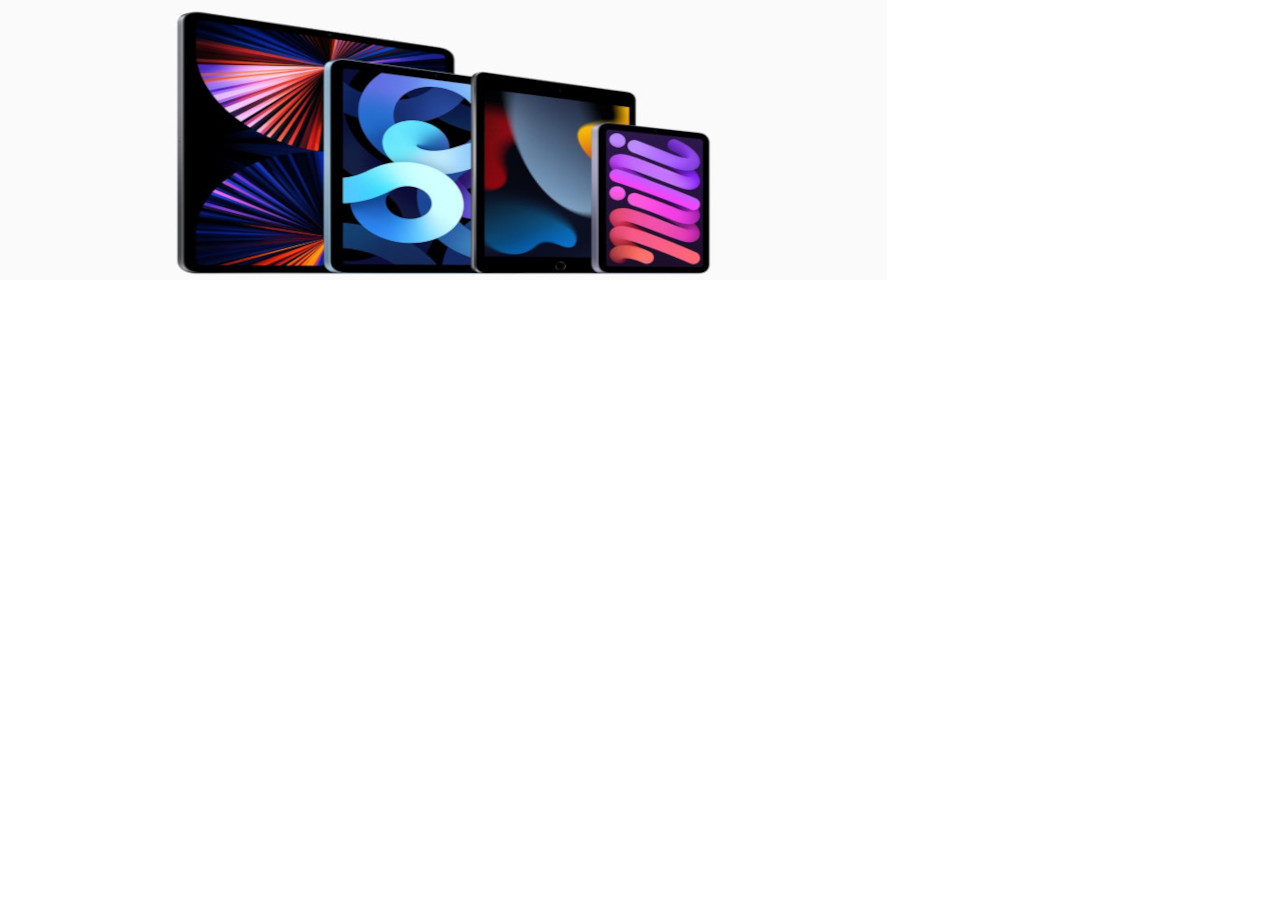
==== paginas-extras.html/pagina-de-informacoes2.html @ 6fce09a1 "novas configurações" ====
<!DOCTYPE html>
<html lang="pt-br">
<head>
    <meta charset="UTF-8">
    <meta name="viewport" content="width=device-width, initial-scale=1.0">
    <title>Document</title>
    <style>
        body{
            font-family: Arial, Helvetica, sans-serif;
        }

        *{
            margin: 0%;
            padding: 0%;
        }

        #caixa-macs-iphone{
            margin: auto;
            max-width:950px ;
            min-width: 400px;
        }

    </style>
</head>
<body>
    <div class="caixa-macs-iphone">
        <picture>
            <source media="(max-width:400px )" srcset="imagens-paginas-extras/ipad-apple.pequena.jpg">
            <img src="imagens-paginas-extras/ipad-apple.grandee.jpg" alt="">
        </picture>
    </div>
    
</body>
</html>
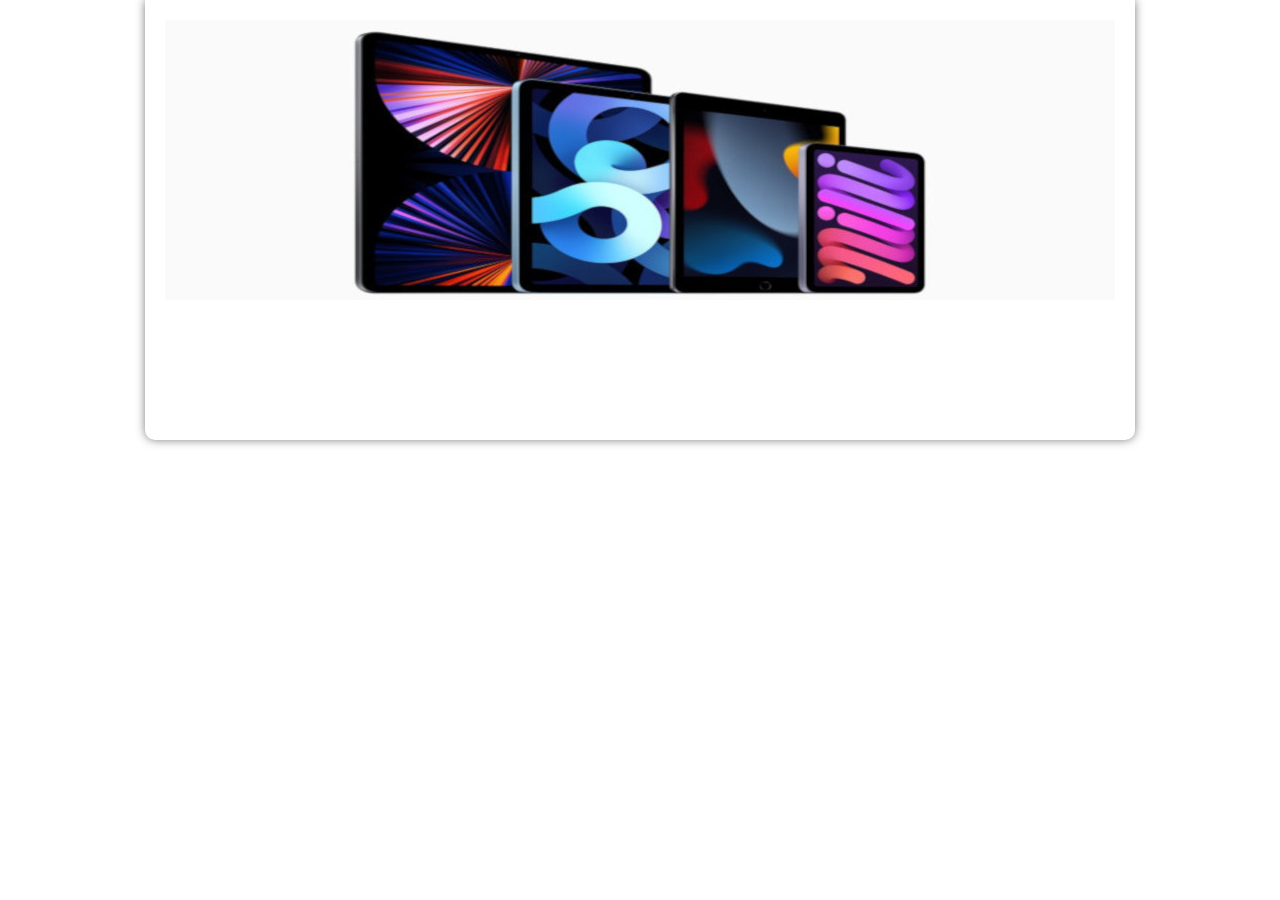
==== commit 1f4ff158: "novos ajustes" ====
--- a/paginas-extras.html/pagina-de-informacoes2.html
+++ b/paginas-extras.html/pagina-de-informacoes2.html
@@ -3,7 +3,7 @@
 <head>
     <meta charset="UTF-8">
     <meta name="viewport" content="width=device-width, initial-scale=1.0">
-    <title>Document</title>
+    <title>pagina 2</title>
     <style>
         body{
             font-family: Arial, Helvetica, sans-serif;
@@ -14,21 +14,32 @@
             padding: 0%;
         }
 
-        #caixa-macs-iphone{
+        main{
+            background-color: rgb(255, 255, 255);
+            max-width: 950px;
+            min-height: 400px;
+            margin-bottom: 30px;
             margin: auto;
-            max-width:950px ;
-            min-width: 400px;
+            padding: 20px;
+            border-bottom-left-radius: 10px;
+            border-bottom-right-radius: 10px;
+            box-shadow: 0px 0px 10px rgba(0, 0, 0, 0.514);
+        }
+
+        main img{
+          width: 100%;
         }
 
     </style>
 </head>
 <body>
-    <div class="caixa-macs-iphone">
+    
+    <main>
         <picture>
             <source media="(max-width:400px )" srcset="imagens-paginas-extras/ipad-apple.pequena.jpg">
-            <img src="imagens-paginas-extras/ipad-apple.grandee.jpg" alt="">
+            <img src="imagens-paginas-extras/ipad-apple.grande.jpg" alt="">
         </picture>
-    </div>
+    </main>
     
 </body>
 </html>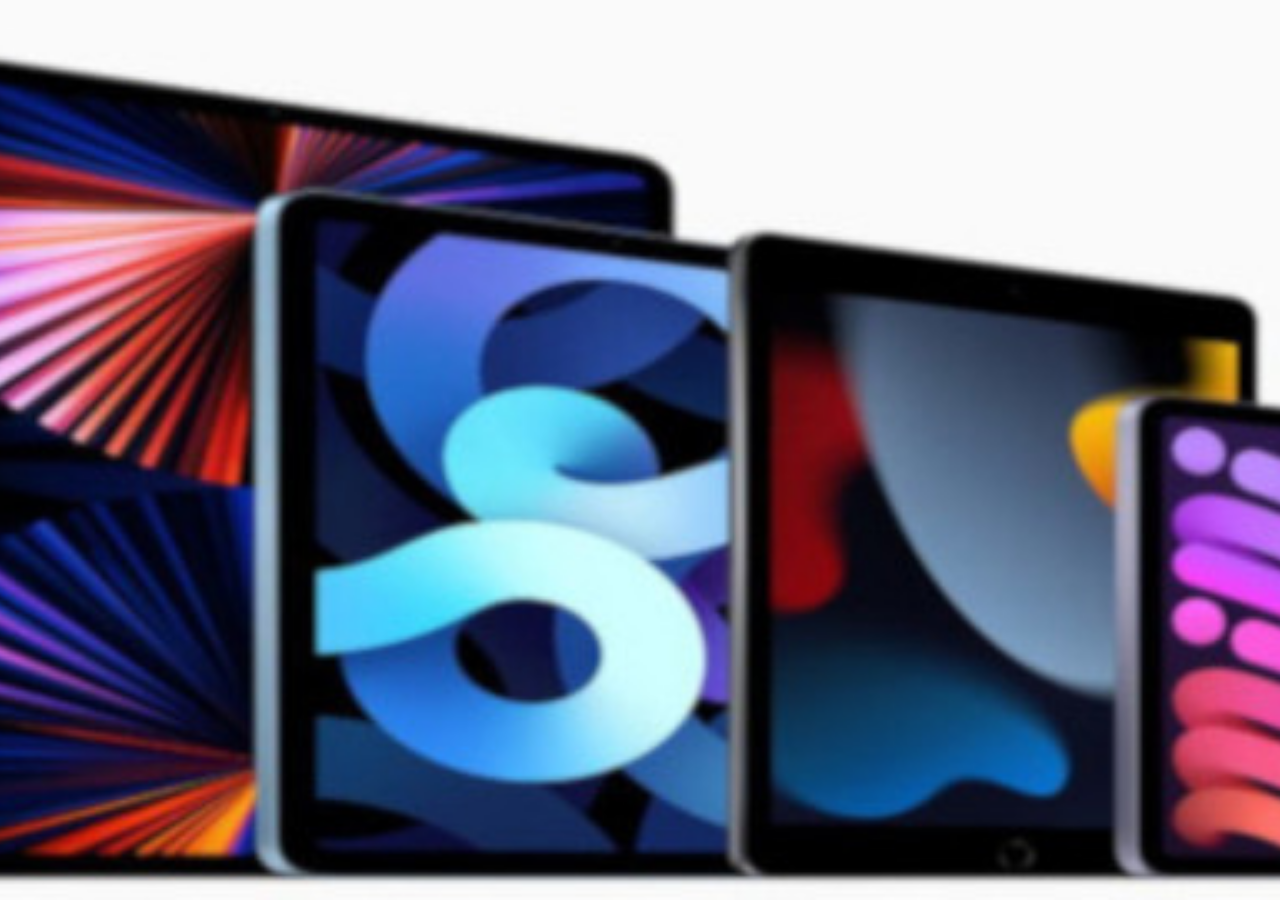
==== commit 2f2063e8: "Novos ajustes no site" ====
--- a/paginas-extras.html/pagina-de-informacoes2.html
+++ b/paginas-extras.html/pagina-de-informacoes2.html
@@ -5,41 +5,23 @@
     <meta name="viewport" content="width=device-width, initial-scale=1.0">
     <title>pagina 2</title>
     <style>
-        body{
-            font-family: Arial, Helvetica, sans-serif;
+         *{
+        margin: 0px;
+        padding: 0px;
         }
 
-        *{
-            margin: 0%;
-            padding: 0%;
+        body{
+        width: 100vw;
+        height:100vh;
+        background: black url("imagens-paginas-extras/ipad-apple.jpg") no-repeat center center ;
+        background-size: cover; 
         }
-
-        main{
-            background-color: rgb(255, 255, 255);
-            max-width: 950px;
-            min-height: 400px;
-            margin-bottom: 30px;
-            margin: auto;
-            padding: 20px;
-            border-bottom-left-radius: 10px;
-            border-bottom-right-radius: 10px;
-            box-shadow: 0px 0px 10px rgba(0, 0, 0, 0.514);
-        }
-
-        main img{
-          width: 100%;
-        }
+       
 
     </style>
 </head>
 <body>
     
-    <main>
-        <picture>
-            <source media="(max-width:400px )" srcset="imagens-paginas-extras/ipad-apple.pequena.jpg">
-            <img src="imagens-paginas-extras/ipad-apple.grande.jpg" alt="">
-        </picture>
-    </main>
     
 </body>
 </html>